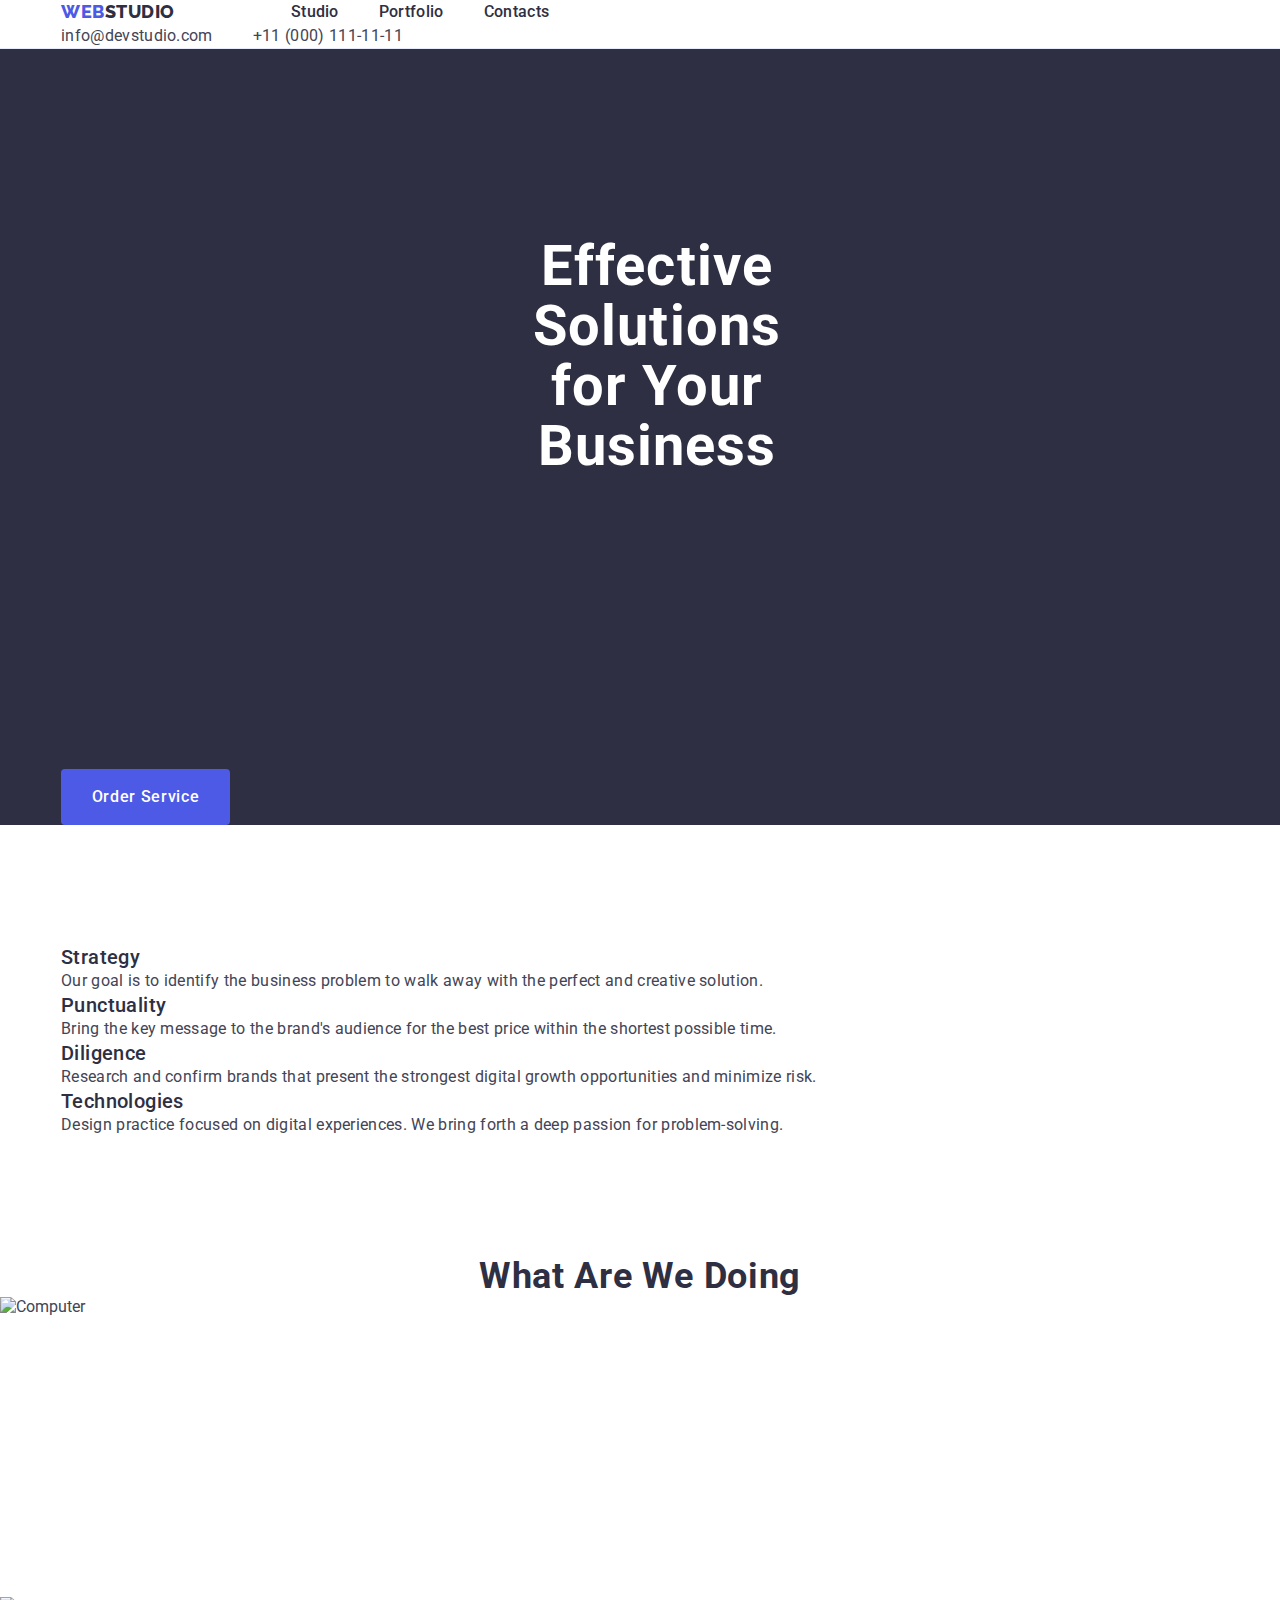
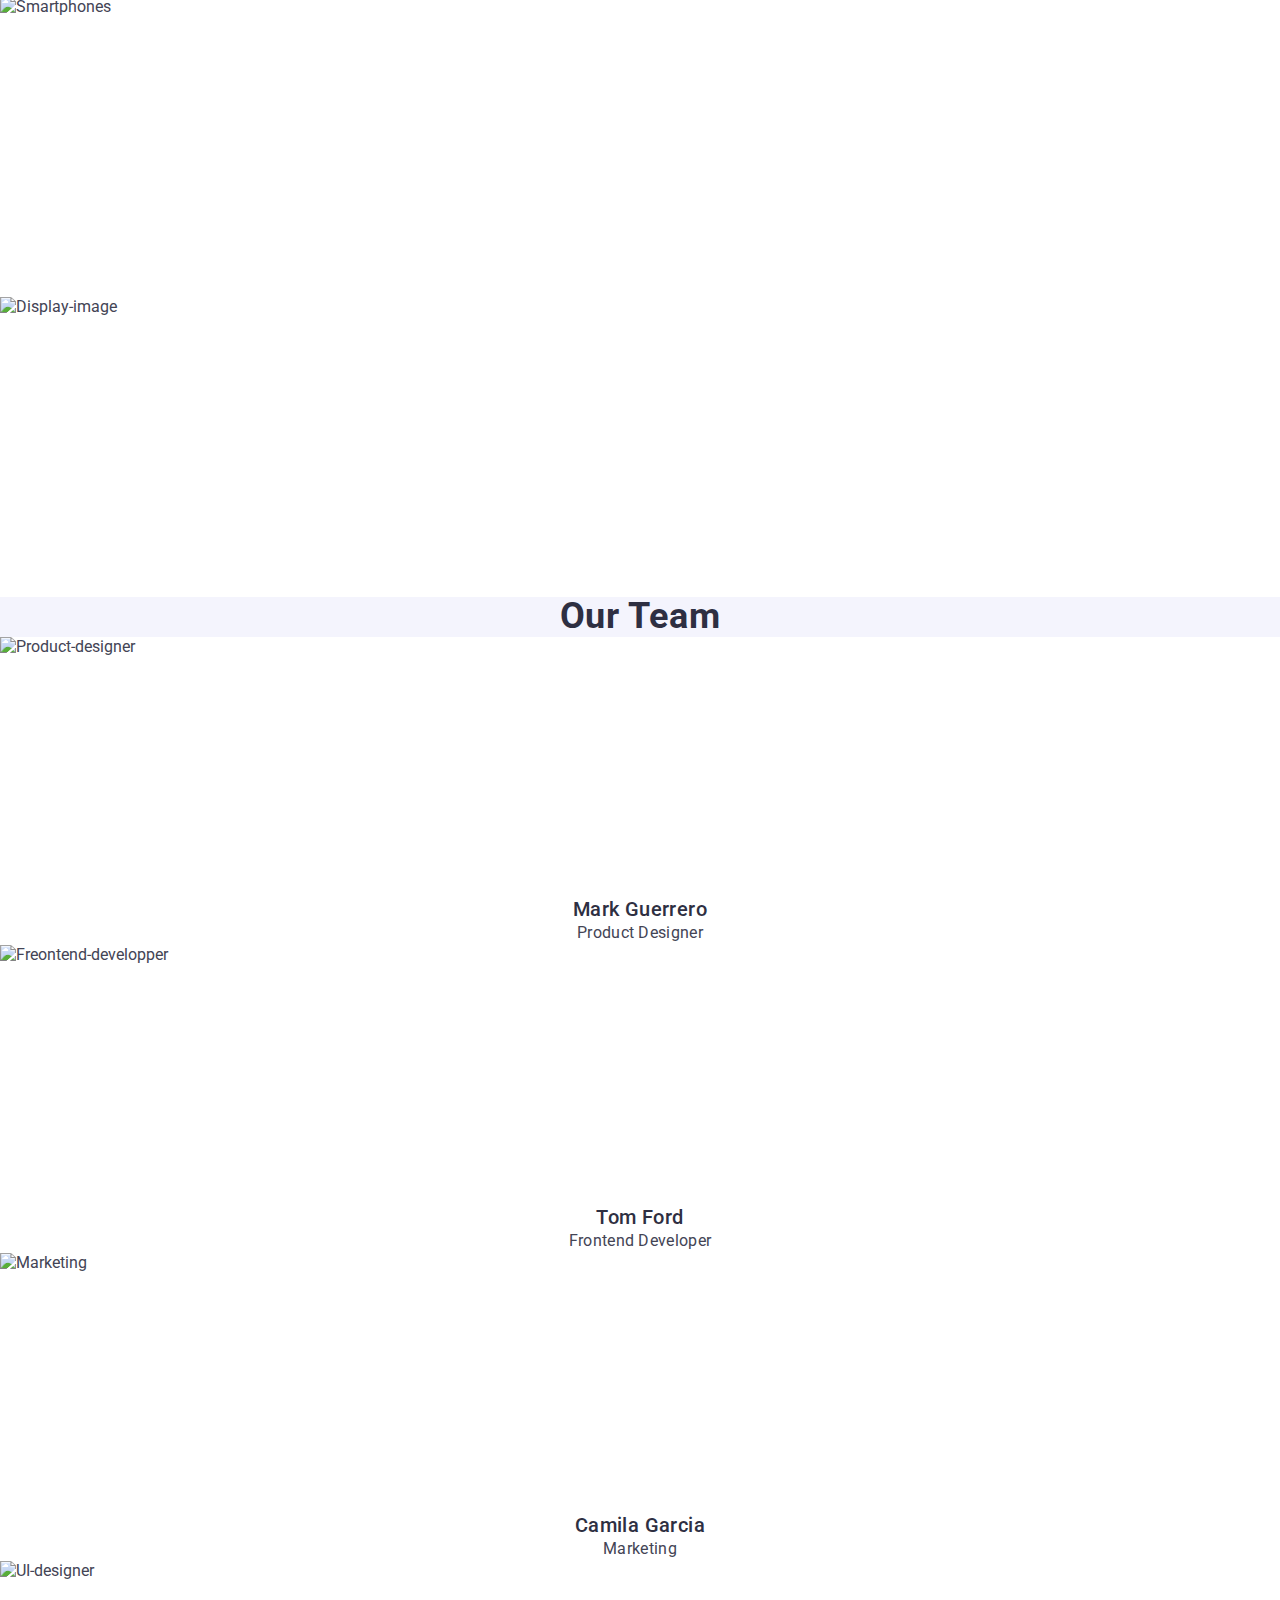
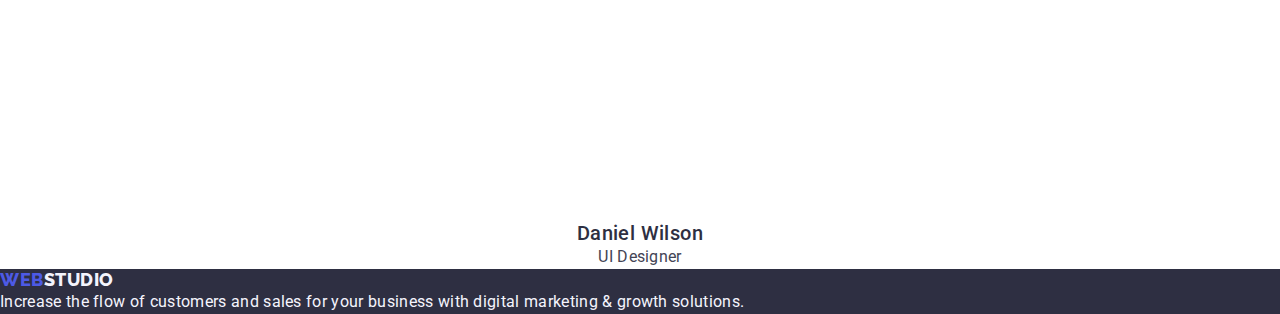
==== index.html @ 08937397 "ok 1" ====
<!DOCTYPE html>
<html lang="en">
  <head>
    <meta charset="UTF-8" />
    <meta name="viewport" content="width=device-width, initial-scale=1.0" />
    <link rel="stylesheet" href="./css/styles.css" />
    <link
      rel="stylesheet"
      href="https://cdnjs.cloudflare.com/ajax/libs/modern-normalize/2.0.0/modern-normalize.min.css"
      integrity="sha512-4xo8blKMVCiXpTaLzQSLSw3KFOVPWhm/TRtuPVc4WG6kUgjH6J03IBuG7JZPkcWMxJ5huwaBpOpnwYElP/m6wg=="
      crossorigin="anonymous"
      referrerpolicy="no-referrer"
    />
    <link rel="preconnect" href="https://fonts.googleapis.com" />
    <link rel="preconnect" href="https://fonts.gstatic.com" crossorigin />
    <link
      href="https://fonts.googleapis.com/css2?family=Raleway:wght@800&family=Roboto:wght@400;500;700;900&display=swap"
      rel="stylesheet"
    />
    <title>WebStudio</title>
  </head>
  <body>
    <header class="header">
      <div class="container-pricipal">
        <!-- navigation bar -->
        <nav class="main-navigation-container">
          <!-- logo -->
          <a class="logo link" href="./index.html"
            >Web<span class="logo-span-dark-header">Studio</span></a
          >
          <!-- studio,portfolio,contacts -->
          <ul class="navigation-list list hero-navbar-list">
            <li><a class="nav-link link" href="./index.html">Studio</a></li>
            <li>
              <a class="nav-link link" href="./portfolio.html">Portfolio</a>
            </li>
            <li><a class="nav-link link" href="">Contacts</a></li>
          </ul>
        </nav>

        <!-- contact address section -->
        <address class="address-container">
          <ul class="address-list list address-container-cta">
            <li>
              <a class="address-link link" href="mailto:info@devstudio.com"
                >info@devstudio.com</a
              >
            </li>
            <li>
              <a class="address-link link" href="tel:+110001111111"
                >+11 (000) 111-11-11</a
              >
            </li>
          </ul>
        </address>
      </div>
    </header>

    <main>
      <!-- hero image section -->
      <section class="hero-image-section-container">
        <div class="container-pricipal">
          <h1 class="hero-image-header">
            Effective Solutions for Your Business
          </h1>
          <button class="hero-image-button" type="button">Order Service</button>
        </div>
      </section>

      <!-- section one list of qualities of Webstudio -->
      <section class="first-section-container">
        <div class="container-pricipal">
          <h2 class="visually-hidden" hidden>Qualities</h2>
          <!-- description of Webstudio -->
          <ul class="first-section-list list">
            <!--first trait-->
            <li class="trait-container">
              <h3 class="trait-header">Strategy</h3>
              <p class="trait-description">
                Our goal is to identify the business problem to walk away with
                the perfect and creative solution.
              </p>
            </li>
            <!--second trait-->
            <li class="trait-container">
              <h3 class="trait-header">Punctuality</h3>
              <p class="trait-description">
                Bring the key message to the brand's audience for the best price
                within the shortest possible time.
              </p>
            </li>
            <!--third trait-->
            <li class="trait-container">
              <h3 class="trait-header">Diligence</h3>
              <p class="trait-description">
                Research and confirm brands that present the strongest digital
                growth opportunities and minimize risk.
              </p>
            </li>
            <!--fourth trait-->
            <li class="trait-container">
              <h3 class="trait-header">Technologies</h3>
              <p class="trait-description">
                Design practice focused on digital experiences. We bring forth a
                deep passion for problem-solving.
              </p>
            </li>
          </ul>
        </div>
      </section>
      <!--section 2 with images-->
      <section class="section-two-container">
        <h2 class="section-two-header">What are we doing</h2>
        <!--images for the second section-->
        <ul class="sec-two-image-list list">
          <li>
            <img
              class="image-section-two image"
              src="./images/screen1.jpg"
              alt="Computer"
              width="360"
              height="300"
            />
          </li>
          <li>
            <img
              class="image-section-two image"
              src="./images/whatsapp1.jpg"
              alt="Smartphones"
              width="360"
              height="300"
            />
          </li>
          <li>
            <img
              class="image-section-two image"
              src="./images/phone1.jpg"
              alt="Display-image"
              width="360"
              height="300"
            />
          </li>
        </ul>
      </section>
      <!--section 3 description of team-->
      <section class="section-three-container">
        <h2 class="section-three-header">Our Team</h2>
        <!--list of members of the team description-->
        <ul class="sec-three-members-list list">
          <!--first member-->
          <li class="team-member-container">
            <img
              class="team-member-image image"
              src="./images/MarkGuerrero.jpg"
              alt="Product-designer"
              width="264"
              height="260"
            />
            <h3 class="team-member-header">Mark Guerrero</h3>
            <p class="team-member-description">Product Designer</p>
          </li>
          <!--second member-->
          <li class="team-member-container">
            <img
              class="team-member-image image"
              src="./images/TomFord.jpg"
              alt="Freontend-developper"
              width="264"
              height="260"
            />
            <h3 class="team-member-header">Tom Ford</h3>
            <p class="team-member-description">Frontend Developer</p>
          </li>
          <!--third member-->
          <li class="team-member-container">
            <img
              class="team-member-image image"
              src="./images/CamilaGarcia.jpg"
              alt="Marketing"
              width="264"
              height="260"
            />
            <h3 class="team-member-header">Camila Garcia</h3>
            <p class="team-member-description">Marketing</p>
          </li>
          <!--fourth member-->
          <li class="team-member-container">
            <img
              class="team-member-image image"
              src="./images/DanielWilson.jpg"
              alt="UI-designer"
              width="264"
              height="260"
            />
            <h3 class="team-member-header">Daniel Wilson</h3>
            <p class="team-member-description">UI Designer</p>
          </li>
        </ul>
      </section>
    </main>
    <footer class="footer-container">
      <a class="logo link" href="./index.html"
        >Web<span class="logo-span-dark-footer">Studio</span></a
      >
      <p class="footer-additional-description">
        Increase the flow of customers and sales for your business with digital
        marketing & growth solutions.
      </p>
    </footer>
  </body>
</html>
---- css/styles.css ----
:root {
  --IRIS: #4d5ae5;
  --NAVY-BLUE: #2e2f42;
  --WHITE: #ffffff;
  --SLATE: #434455;
  --CLOUD: #f4f4fd;
  --OCEAN: #404bbf;
}

/*Global styes*/

*::before,
*::after {
  box-sizing: border-box;
}

* {
  margin: 0;
}

body {
  background-color: var(--WHITE);
  font-family: "Roboto", sans-serif;
  color: var(--SLATE);
}

a {
  text-decoration: none;
}

ul {
  list-style-type: none;
  padding: 0;
}

.container-pricipal {
  width: 1158px;
  margin: 0 auto;
  padding: 0 15px;
}

.container-header {
  max-width: 496px;
  margin: 0 auto;
  padding-top: 188px;
  padding-bottom: 188px;
}

.header {
  border-bottom: 1px solid #e7e9fc;
  background-color: var(--WHITE);
  border-bottom: 1px solid #e7e9fc;
  display: flex;
}

.section {
  padding-top: 120px;
  padding-bottom: 120px;
  display: flex;
}

.image {
  display: block;
}

.logo {
  margin-right: 76px;
}

.top-line-container {
  padding: 24px 156px;
  display: flex;
  justify-content: space-between;
}

.main-navigation-container {
  display: flex;
  gap: 40px;
  align-items: center;
}

.hero-navbar-list {
  display: flex;
  gap: 40px;
}

.address-container-cta {
  display: flex;
  gap: 40px;
}

.address-container {
  font-style: normal;
}
/* class rules */

/* rules for header */
.logo {
  text-transform: uppercase;
  color: var(--IRIS);
  font-weight: 800;
  font-size: 18px;
  line-height: 1.17; /* 116.667% */
  letter-spacing: 0.54px;
  font-family: "Raleway", sans-serif;
}

.logo-span-dark-header {
  color: var(--NAVY-BLUE);
}

.link {
  text-decoration: none;
}

.list {
  list-style-type: none;
}

.navigation-list {
  list-style-type: none;
}

.nav-link {
  color: var(--NAVY-BLUE, #2e2f42);
  font-size: 16px;
  font-weight: 500;
  line-height: 150%; /* 150% */
  letter-spacing: 0.32px;
}

.nav-link:hover,
.nav-link:focus {
  color: var(--OCEAN);
}

.address-list {
  list-style-type: none;
}

.address-link {
  color: var(--SLATE, #434455);
  font-size: 16px;
  font-weight: 400;
  line-height: 150%; /* 150% */
  letter-spacing: 0.32px;
  text-decoration: none;
}

.address-link:hover,
.address-link:focus {
  color: var(--OCEAN);
}

/* rules for main content */

/* hero content section */

.hero-image-section-container {
  background-color: var(--NAVY-BLUE);
}

.hero-image-header {
  color: var(--WHITE, #fff);
  text-align: center;
  display: flex;
  padding: 188px 472px 292px 472px;
  font-size: 56px;
  font-weight: 700;
  line-height: 107.143%; /* 107.143% */
  letter-spacing: 1.12px;
}

.hero-image-button {
  background: var(--IRIS, #4d5ae5);
  color: var(--WHITE, #fff);
  font-size: 16px;
  font-weight: 500;
  line-height: 150%; /* 150% */
  letter-spacing: 0.64px;
  cursor: pointer;
  font-family: "Roboto", sans-serif;
  display: block;
  min-width: 169px;
  height: 56px;
  border: none;
  border-radius: 4px;
}

.hero-image-button:hover,
.hero-image-button:focus {
  background-color: var(--OCEAN);
}

/* section one styles , webstudio qualities */

.first-section-container {
  padding: 120px 0;
}

.visually-hidden {
  position: absolute;
  width: 1px;
  height: 1px;
  margin: -1px;
  border: 0;
  margin: 0;
  white-space: nowrap;
  clip-path: inset(100%);
  clip: rect(0 0 0 0);
  overflow: hidden;
}

.first-section-list {
  list-style-type: none;
}

.trait-header {
  color: var(--NAVY-BLUE, #2e2f42);
  font-size: 20px;
  font-weight: 500;
  line-height: 120%; /* 120% */
  letter-spacing: 0.4px;
}

.trait-description {
  color: var(--SLATE, #434455);
  font-size: 16px;
  line-height: 150%; /* 150% */
  letter-spacing: 0.32px;
}

/* section two : What are we doing */

.section-two-header {
  color: var(--NAVY-BLUE, #2e2f42);
  text-align: center;
  font-size: 36px;
  font-weight: 700;
  line-height: 111.111%; /* 111.111% */
  letter-spacing: 0.72px;
  text-transform: capitalize;
}

.sec-two-image-list {
  list-style-type: none;
}
/* section three: Our team */

.section-three-container {
  background-color: var(--CLOUD, #f4f4fd);
}

.section-three-header {
  color: var(--NAVY-BLUE, #2e2f42);
  text-align: center;
  font-size: 36px;
  font-weight: 700;
  line-height: 111.111%; /* 111.111% */
  letter-spacing: 0.72px;
  text-transform: capitalize;
}

.sec-three-members-list {
  list-style-type: none;
}

.team-member-container {
  background-color: var(--WHITE, #fff);
}

.team-member-header {
  color: var(--NAVY-BLUE, #2e2f42);
  text-align: center;
  font-size: 20px;
  font-weight: 500;
  line-height: 120%; /* 120% */
  letter-spacing: 0.4px;
}

.team-member-description {
  color: var(--SLATE);
  text-align: center;
  font-size: 16px;
  line-height: 150%;
  letter-spacing: 0.32px;
}

/* footer section */

.footer-container {
  background-color: var(--NAVY-BLUE, #2e2f42);
}

.logo-span-dark-footer {
  color: var(--CLOUD);
}

.footer-additional-description {
  color: var(--CLOUD, #f4f4fd);
  font-size: 16px;
  line-height: 150%; /* 150% */
  letter-spacing: 0.32px;
}

/* ./PORTOFOLIO.HTML */

/* the list of buttons */

.sec-one-list-of-buttons {
  list-style-type: none;
}

.sec-one-button {
  background-color: var(--CLOUD);
  color: var(--IRIS);
  font-size: 16px;
  font-weight: 500;
  line-height: 150%; /* 150% */
  letter-spacing: 0.64px;
  text-align: center;
  cursor: pointer;
  font-family: "Roboto", sans-serif;
}

.sec-one-button:hover,
.sec-one-button:focus {
  background-color: var(--OCEAN);
  color: var(--WHITE);
}

/*list of portfolio projects */

.list-of-projects-sec-two {
  list-style-type: none;
}

.project-container {
  background-color: var(--WHITE, #fff);
}

.project-header {
  color: var(--NAVY-BLUE);
  font-size: 20px;
  font-weight: 500;
  line-height: 120%; /* 120% */
  letter-spacing: 0.4px;
  text-transform: capitalize;
}

.project-description {
  color: var(--SLATE, #434455);
  font-size: 16px;
  font-weight: 400;
  line-height: 150%; /* 150% */
  letter-spacing: 0.32px;
}
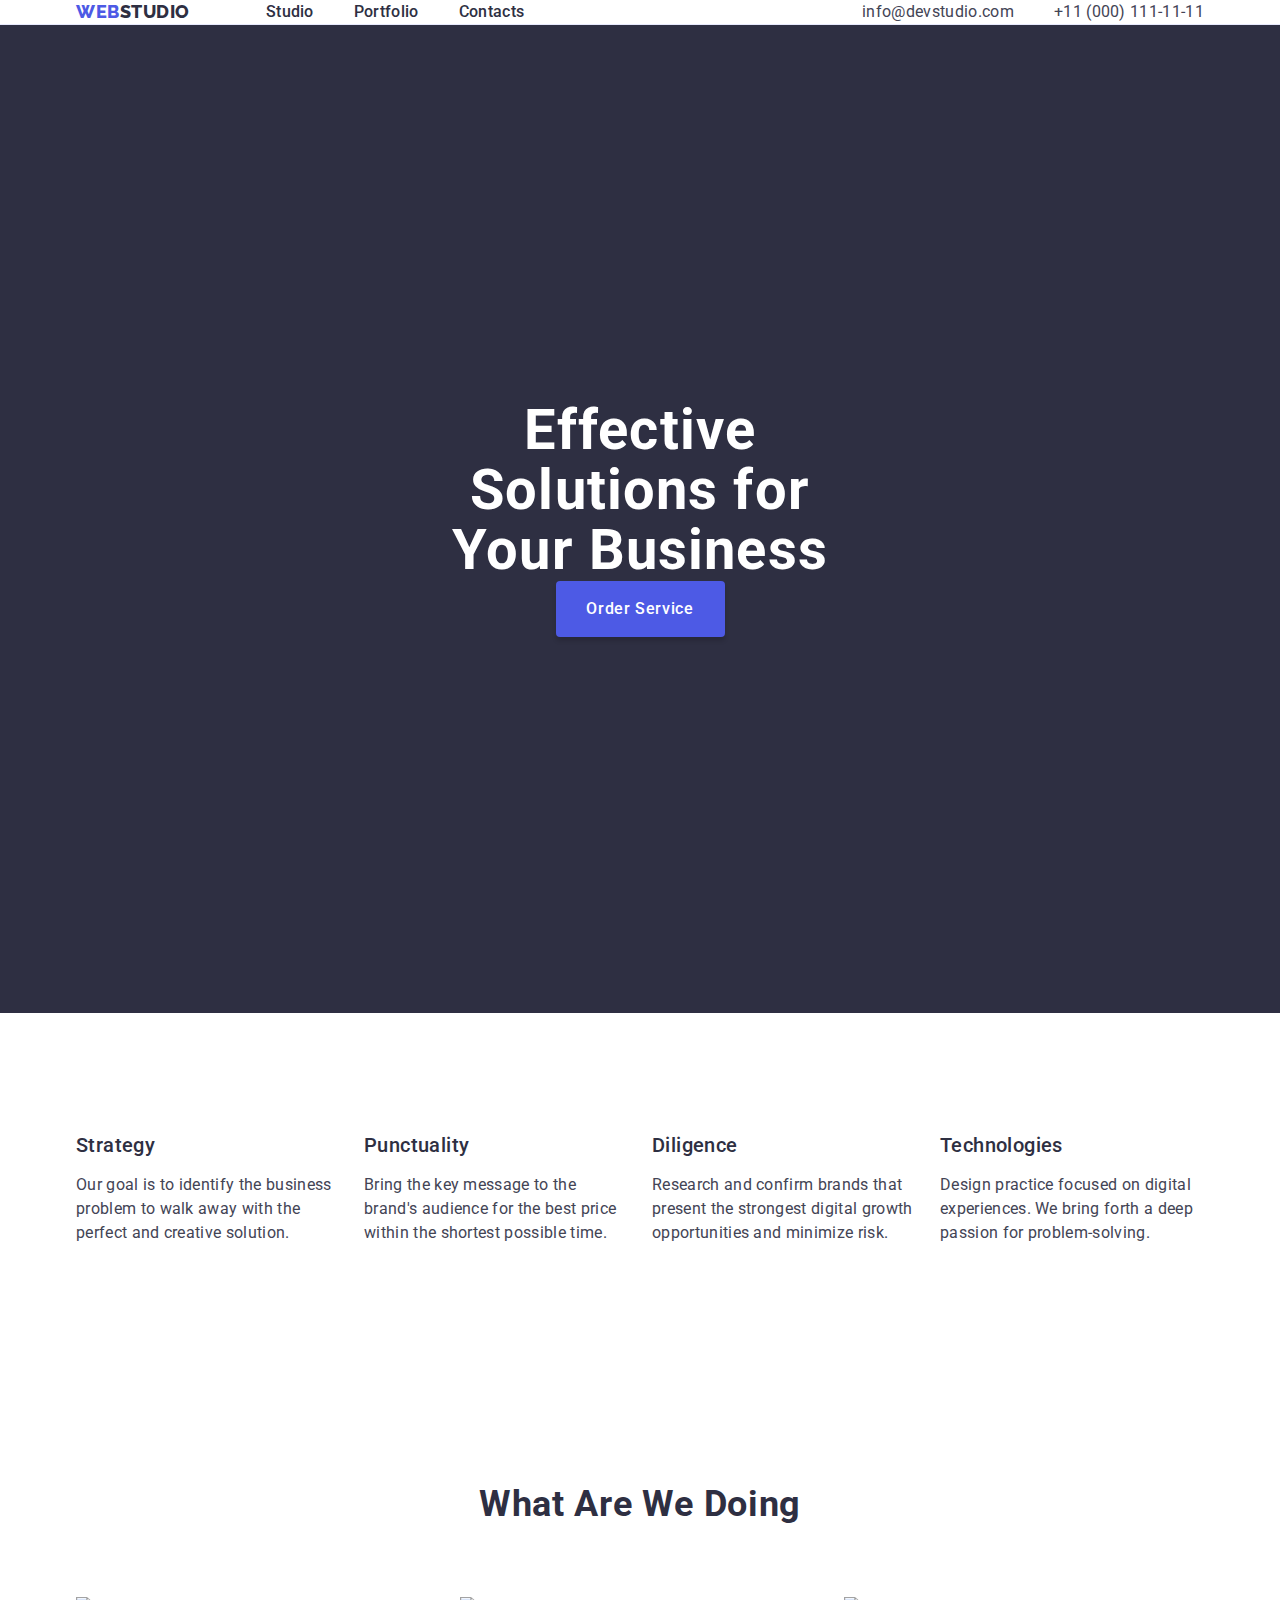
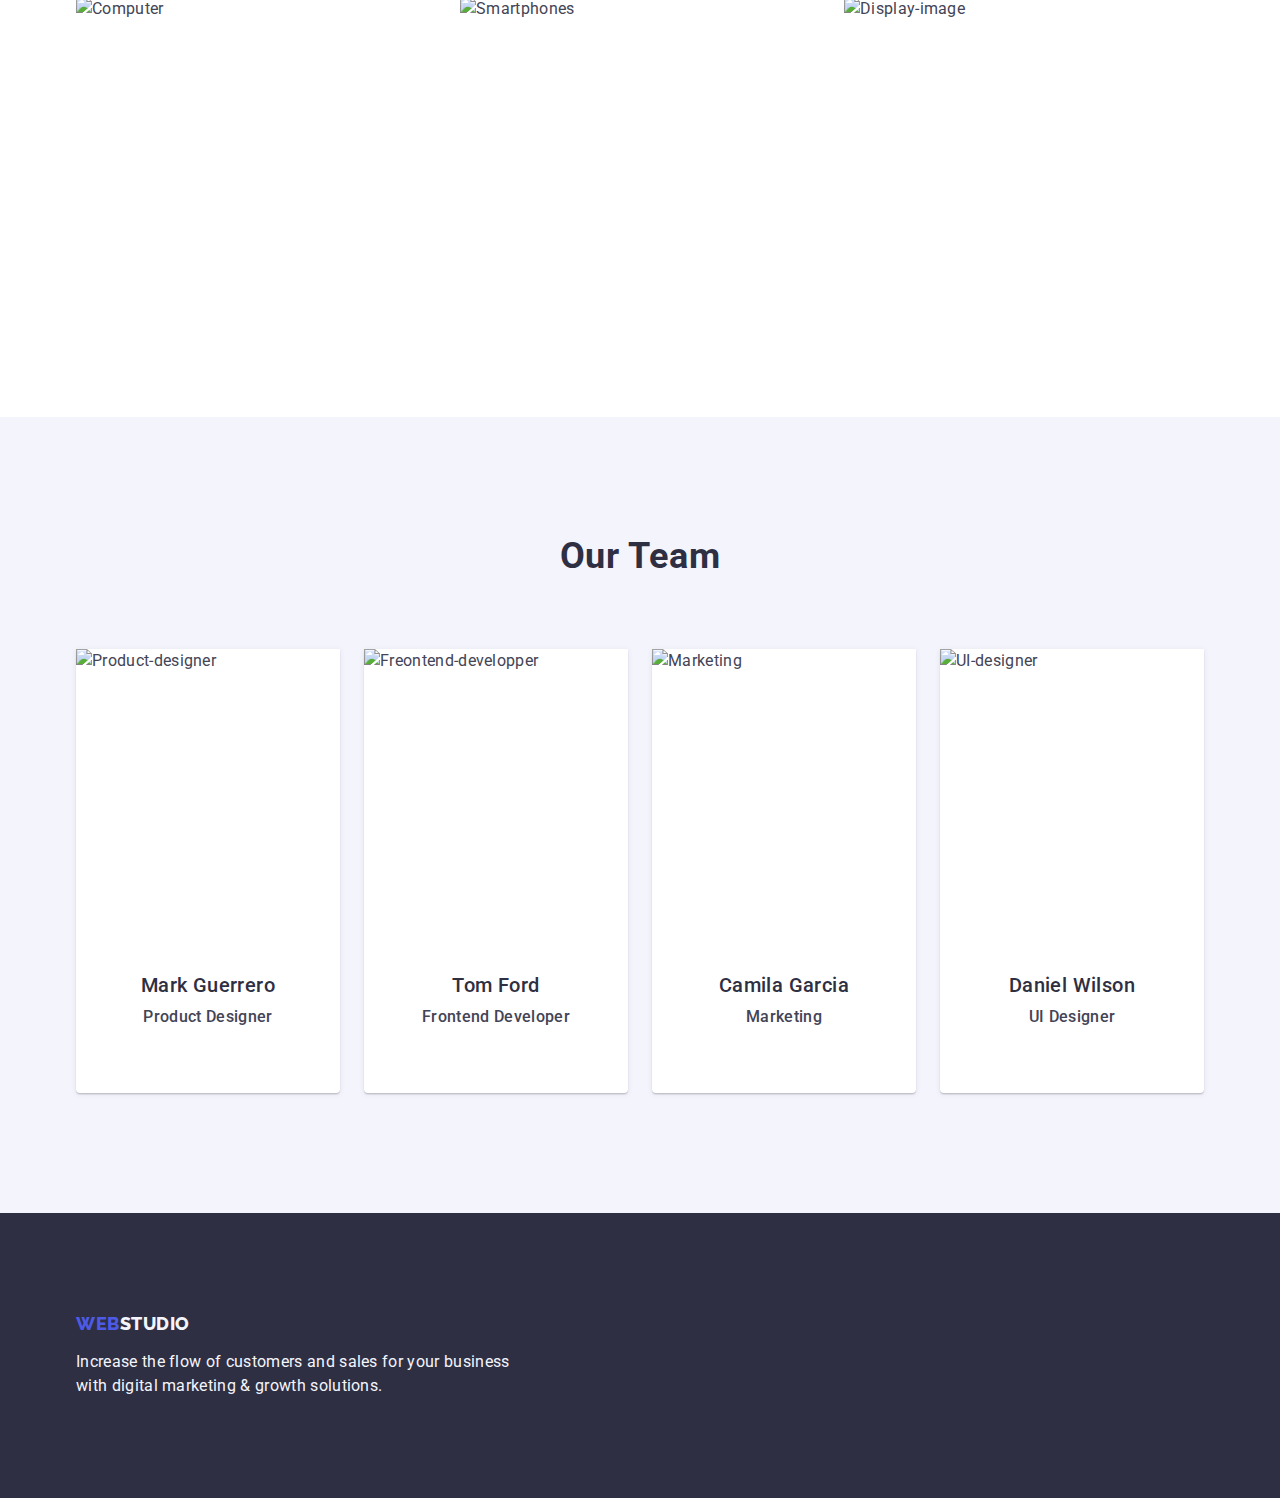
==== commit 676f4a25: "ok final" ====
--- a/index.html
+++ b/index.html
@@ -3,14 +3,11 @@
   <head>
     <meta charset="UTF-8" />
     <meta name="viewport" content="width=device-width, initial-scale=1.0" />
-    <link rel="stylesheet" href="./css/styles.css" />
     <link
       rel="stylesheet"
-      href="https://cdnjs.cloudflare.com/ajax/libs/modern-normalize/2.0.0/modern-normalize.min.css"
-      integrity="sha512-4xo8blKMVCiXpTaLzQSLSw3KFOVPWhm/TRtuPVc4WG6kUgjH6J03IBuG7JZPkcWMxJ5huwaBpOpnwYElP/m6wg=="
-      crossorigin="anonymous"
-      referrerpolicy="no-referrer"
+      href="https://cdnjs.cloudflare.com/ajax/libs/modern-normalize/1.0.0/modern-normalize.min.css"
     />
+    <link rel="stylesheet" href="./css/styles.css" />
     <link rel="preconnect" href="https://fonts.googleapis.com" />
     <link rel="preconnect" href="https://fonts.gstatic.com" crossorigin />
     <link
@@ -21,15 +18,15 @@
   </head>
   <body>
     <header class="header">
-      <div class="container-pricipal">
-        <!-- navigation bar -->
-        <nav class="main-navigation-container">
-          <!-- logo -->
+      <div class="top-head container">
+        <!--navigation bar-->
+        <nav class="navigation-container list">
+          <!--logo-->
           <a class="logo link" href="./index.html"
             >Web<span class="logo-span-dark-header">Studio</span></a
           >
-          <!-- studio,portfolio,contacts -->
-          <ul class="navigation-list list hero-navbar-list">
+          <!--studio,portfolio,contacts-->
+          <ul class="navigation-list list">
             <li><a class="nav-link link" href="./index.html">Studio</a></li>
             <li>
               <a class="nav-link link" href="./portfolio.html">Portfolio</a>
@@ -37,16 +34,15 @@
             <li><a class="nav-link link" href="">Contacts</a></li>
           </ul>
         </nav>
-
-        <!-- contact address section -->
+        <!--contact address section-->
         <address class="address-container">
-          <ul class="address-list list address-container-cta">
-            <li>
+          <ul class="address-list list">
+            <li class="contacts">
               <a class="address-link link" href="mailto:info@devstudio.com"
                 >info@devstudio.com</a
               >
             </li>
-            <li>
+            <li class="contacts">
               <a class="address-link link" href="tel:+110001111111"
                 >+11 (000) 111-11-11</a
               >
@@ -55,24 +51,22 @@
         </address>
       </div>
     </header>
-
     <main>
-      <!-- hero image section -->
-      <section class="hero-image-section-container">
-        <div class="container-pricipal">
+      <!--first section-->
+      <section class="hero-image-section section">
+        <div class="container container-header">
           <h1 class="hero-image-header">
             Effective Solutions for Your Business
           </h1>
           <button class="hero-image-button" type="button">Order Service</button>
         </div>
       </section>
-
-      <!-- section one list of qualities of Webstudio -->
+      <!--section one list of qualities of Webstudio-->
       <section class="first-section-container">
-        <div class="container-pricipal">
-          <h2 class="visually-hidden" hidden>Qualities</h2>
-          <!-- description of Webstudio -->
-          <ul class="first-section-list list">
+        <div class="container">
+          <h2 class="visually-hidden">Qualities</h2>
+          <!--description of Webstudio-->
+          <ul class="list about-list">
             <!--first trait-->
             <li class="trait-container">
               <h3 class="trait-header">Strategy</h3>
@@ -109,103 +103,117 @@
         </div>
       </section>
       <!--section 2 with images-->
-      <section class="section-two-container">
-        <h2 class="section-two-header">What are we doing</h2>
-        <!--images for the second section-->
-        <ul class="sec-two-image-list list">
-          <li>
-            <img
-              class="image-section-two image"
-              src="./images/screen1.jpg"
-              alt="Computer"
-              width="360"
-              height="300"
-            />
-          </li>
-          <li>
-            <img
-              class="image-section-two image"
-              src="./images/whatsapp1.jpg"
-              alt="Smartphones"
-              width="360"
-              height="300"
-            />
-          </li>
-          <li>
-            <img
-              class="image-section-two image"
-              src="./images/phone1.jpg"
-              alt="Display-image"
-              width="360"
-              height="300"
-            />
-          </li>
-        </ul>
+      <section class="section">
+        <div class="container">
+          <h2 class="section-two-header">What are we doing</h2>
+          <!--images for the second section-->
+          <ul class="list doing-section">
+            <li class="image-details">
+              <img
+                class="image-section-two"
+                src="./images/computer.jpg"
+                alt="Computer"
+                width="360"
+                height="300"
+              />
+            </li>
+            <li class="image-details">
+              <img
+                class="image-section-two"
+                src="./images/smartphone.jpg"
+                alt="Smartphones"
+                width="360"
+                height="300"
+              />
+            </li>
+            <li class="image-details">
+              <img
+                class="image-section-two"
+                src="./images/phoneandlaptop.jpg"
+                alt="Display-image"
+                width="360"
+                height="300"
+              />
+            </li>
+          </ul>
+        </div>
       </section>
       <!--section 3 description of team-->
-      <section class="section-three-container">
-        <h2 class="section-three-header">Our Team</h2>
-        <!--list of members of the team description-->
-        <ul class="sec-three-members-list list">
-          <!--first member-->
-          <li class="team-member-container">
-            <img
-              class="team-member-image image"
-              src="./images/MarkGuerrero.jpg"
-              alt="Product-designer"
-              width="264"
-              height="260"
-            />
-            <h3 class="team-member-header">Mark Guerrero</h3>
-            <p class="team-member-description">Product Designer</p>
-          </li>
-          <!--second member-->
-          <li class="team-member-container">
-            <img
-              class="team-member-image image"
-              src="./images/TomFord.jpg"
-              alt="Freontend-developper"
-              width="264"
-              height="260"
-            />
-            <h3 class="team-member-header">Tom Ford</h3>
-            <p class="team-member-description">Frontend Developer</p>
-          </li>
-          <!--third member-->
-          <li class="team-member-container">
-            <img
-              class="team-member-image image"
-              src="./images/CamilaGarcia.jpg"
-              alt="Marketing"
-              width="264"
-              height="260"
-            />
-            <h3 class="team-member-header">Camila Garcia</h3>
-            <p class="team-member-description">Marketing</p>
-          </li>
-          <!--fourth member-->
-          <li class="team-member-container">
-            <img
-              class="team-member-image image"
-              src="./images/DanielWilson.jpg"
-              alt="UI-designer"
-              width="264"
-              height="260"
-            />
-            <h3 class="team-member-header">Daniel Wilson</h3>
-            <p class="team-member-description">UI Designer</p>
-          </li>
-        </ul>
+      <section class="section-three-container section">
+        <div class="container">
+          <h2 class="section-three-header">Our Team</h2>
+          <!--list of members of the team description-->
+          <ul class="list team-list">
+            <!--first member-->
+            <li class="team-member-container">
+              <img
+                class="team-member-image"
+                src="./images/man.jpg"
+                alt="Product-designer"
+                width="264"
+                height="260"
+              />
+              <div class="team-details">
+                <h3 class="team-member-header">Mark Guerrero</h3>
+                <p class="team-member-description">Product Designer</p>
+              </div>
+            </li>
+            <!--second member-->
+            <li class="team-member-container">
+              <img
+                class="team-member-image"
+                src="./images/boy.jpg"
+                alt="Freontend-developper"
+                width="264"
+                height="260"
+              />
+              <div class="team-details">
+                <h3 class="team-member-header">Tom Ford</h3>
+                <p class="team-member-description">Frontend Developer</p>
+              </div>
+            </li>
+            <!--third member-->
+            <li class="team-member-container">
+              <img
+                class="team-member-image"
+                src="./images/girl.jpg"
+                alt="Marketing"
+                width="264"
+                height="260"
+              />
+              <div class="team-details">
+                <h3 class="team-member-header">Camila Garcia</h3>
+                <p class="team-member-description">Marketing</p>
+              </div>
+            </li>
+            <!--fourth member-->
+            <li class="team-member-container">
+              <img
+                class="team-member-image"
+                src="./images/curlyboy.jpg"
+                alt="UI-designer"
+                width="264"
+                height="260"
+              />
+              <div class="team-details">
+                <h3 class="team-member-header">Daniel Wilson</h3>
+                <p class="team-member-description">UI Designer</p>
+              </div>
+            </li>
+          </ul>
+        </div>
       </section>
     </main>
     <footer class="footer-container">
-      <a class="logo link" href="./index.html"
-        >Web<span class="logo-span-dark-footer">Studio</span></a
-      >
-      <p class="footer-additional-description">
-        Increase the flow of customers and sales for your business with digital
-        marketing & growth solutions.
-      </p>
+      <div class="container footer-div">
+        <a class="footer-logo logo link" href="./index.html"
+          >Web<span class="logo-span-dark-footer">Studio</span></a
+        >
+        <p class="footer-additional-description">
+          Increase the flow of customers and sales for your business with
+          digital marketing & growth solutions.
+        </p>
+      </div>
     </footer>
   </body>
 </html>
--- a/css/styles.css
+++ b/css/styles.css
@@ -6,34 +6,12 @@
   --CLOUD: #f4f4fd;
   --OCEAN: #404bbf;
 }
-
-/*Global styes*/
-
-*::before,
-*::after {
-  box-sizing: border-box;
-}
-
 * {
   margin: 0;
-}
-
-body {
-  background-color: var(--WHITE);
-  font-family: "Roboto", sans-serif;
-  color: var(--SLATE);
-}
-
-a {
-  text-decoration: none;
-}
-
-ul {
-  list-style-type: none;
   padding: 0;
 }
 
-.container-pricipal {
+.container {
   width: 1158px;
   margin: 0 auto;
   padding: 0 15px;
@@ -48,8 +26,8 @@
 
 .header {
   border-bottom: 1px solid #e7e9fc;
-  background-color: var(--WHITE);
-  border-bottom: 1px solid #e7e9fc;
+  background: var(--white, #fff);
+  border-bottom: 1px solid var(--CORNFLOWER, #e7e9fc);
   display: flex;
 }
 
@@ -62,29 +40,71 @@
 .image {
   display: block;
 }
-
 .logo {
   margin-right: 76px;
 }
 
-.top-line-container {
-  padding: 24px 156px;
+/*Index*/
+
+body {
+  background-color: var(--WHITE);
+  font-family: "Roboto", sans-serif;
+  font-size: 16px;
+  font-weight: 400;
+  line-height: 150%;
+  letter-spacing: 0.32px;
+  height: 1440px;
+  color: var(--SLATE);
+}
+
+.link {
+  text-decoration: none;
+}
+.list {
+  list-style-type: none;
+  padding: 0;
+}
+
+/*Header*/
+.top-head {
   display: flex;
   justify-content: space-between;
 }
 
-.main-navigation-container {
-  display: flex;
+.navigation-container {
+  display: flex;
+  justify-content: center;
+  align-items: center;
+}
+
+.navigation-container,
+.address-container {
+  display: flex;
+  align-items: center;
+}
+
+.nav-link {
+  color: var(--NAVY-BLUE, #2e2f42);
+  font-size: 16px;
+  font-weight: 500;
+  line-height: 150%; /* 150% */
+  letter-spacing: 0.32px;
+  text-decoration: none;
+  padding: 24px 0;
+}
+
+.navigation-list {
+  display: inline-flex;
+  align-items: flex-start;
   gap: 40px;
-  align-items: center;
-}
-
-.hero-navbar-list {
-  display: flex;
-  gap: 40px;
-}
-
-.address-container-cta {
+}
+
+.nav-link:hover,
+.nav-link:focus {
+  color: var(--OCEAN);
+}
+
+.address-list {
   display: flex;
   gap: 40px;
 }
@@ -92,9 +112,28 @@
 .address-container {
   font-style: normal;
 }
-/* class rules */
-
-/* rules for header */
+.address-link {
+  color: var(--SLATE, #434455);
+  font-size: 16px;
+  font-weight: 400;
+  line-height: 150%; /* 150% */
+  letter-spacing: 0.32px;
+  text-decoration: none;
+}
+
+.address-link:hover,
+.address-link:focus {
+  color: var(--OCEAN);
+}
+
+.contacts > .address-link {
+  font-size: 16px;
+  line-height: 1.5;
+  letter-spacing: 0.02em;
+  color: var(--SLATE);
+}
+
+/* logo */
 .logo {
   text-transform: uppercase;
   color: var(--IRIS);
@@ -107,84 +146,50 @@
 
 .logo-span-dark-header {
   color: var(--NAVY-BLUE);
-}
-
-.link {
+  font-family: Raleway, sans-serif;
+  font-size: 18px;
+  font-style: normal;
+  font-weight: 800;
+  line-height: 116.667%;
+  letter-spacing: 0.54px;
+  text-transform: uppercase;
   text-decoration: none;
 }
 
-.list {
-  list-style-type: none;
-}
-
-.navigation-list {
-  list-style-type: none;
-}
-
-.nav-link {
-  color: var(--NAVY-BLUE, #2e2f42);
-  font-size: 16px;
-  font-weight: 500;
-  line-height: 150%; /* 150% */
-  letter-spacing: 0.32px;
-}
-
-.nav-link:hover,
-.nav-link:focus {
-  color: var(--OCEAN);
-}
-
-.address-list {
-  list-style-type: none;
-}
-
-.address-link {
-  color: var(--SLATE, #434455);
-  font-size: 16px;
-  font-weight: 400;
-  line-height: 150%; /* 150% */
-  letter-spacing: 0.32px;
-  text-decoration: none;
-}
-
-.address-link:hover,
-.address-link:focus {
-  color: var(--OCEAN);
-}
-
-/* rules for main content */
-
 /* hero content section */
 
-.hero-image-section-container {
-  background-color: var(--NAVY-BLUE);
+.hero-image-section {
+  background-color: var(--NAVY-BLUE, #2e2f42);
+  padding: 188px 0;
+  display: block;
+  justify-content: center;
 }
 
 .hero-image-header {
   color: var(--WHITE, #fff);
   text-align: center;
-  display: flex;
-  padding: 188px 472px 292px 472px;
   font-size: 56px;
-  font-weight: 700;
-  line-height: 107.143%; /* 107.143% */
+  line-height: 107.143%;
   letter-spacing: 1.12px;
+  max-width: 496px;
 }
 
 .hero-image-button {
   background: var(--IRIS, #4d5ae5);
   color: var(--WHITE, #fff);
-  font-size: 16px;
-  font-weight: 500;
-  line-height: 150%; /* 150% */
+  font-family: "Roboto", sans-serif;
+  border-radius: 4px;
+  box-shadow: 0px 4px 4px 0px rgba(0, 0, 0, 0.15);
+  font-size: 16px;
+  font-weight: 500;
+  line-height: 150%;
   letter-spacing: 0.64px;
   cursor: pointer;
-  font-family: "Roboto", sans-serif;
   display: block;
   min-width: 169px;
   height: 56px;
   border: none;
-  border-radius: 4px;
+  margin: auto;
 }
 
 .hero-image-button:hover,
@@ -193,7 +198,6 @@
 }
 
 /* section one styles , webstudio qualities */
-
 .first-section-container {
   padding: 120px 0;
 }
@@ -204,34 +208,50 @@
   height: 1px;
   margin: -1px;
   border: 0;
-  margin: 0;
+  padding: 0;
   white-space: nowrap;
   clip-path: inset(100%);
   clip: rect(0 0 0 0);
   overflow: hidden;
 }
 
-.first-section-list {
-  list-style-type: none;
-}
-
+.about-list {
+  display: flex;
+  gap: 24px;
+}
+
+.trait-container {
+  display: inline-flex;
+  width: 100%;
+  min-width: 264px;
+  flex-direction: column;
+  align-items: flex-start;
+  gap: 8px;
+}
 .trait-header {
   color: var(--NAVY-BLUE, #2e2f42);
   font-size: 20px;
   font-weight: 500;
   line-height: 120%; /* 120% */
   letter-spacing: 0.4px;
-}
-
+  margin-bottom: 8px;
+}
+.navigation-list,
 .trait-description {
   color: var(--SLATE, #434455);
   font-size: 16px;
   line-height: 150%; /* 150% */
+  font-weight: 400;
   letter-spacing: 0.32px;
 }
 
 /* section two : What are we doing */
-
+.section-two-container {
+  width: 1128px;
+  height: 412px;
+  flex-shrink: 0;
+  margin: 120px;
+}
 .section-two-header {
   color: var(--NAVY-BLUE, #2e2f42);
   text-align: center;
@@ -240,17 +260,50 @@
   line-height: 111.111%; /* 111.111% */
   letter-spacing: 0.72px;
   text-transform: capitalize;
-}
-
-.sec-two-image-list {
-  list-style-type: none;
-}
+  margin-bottom: 72px;
+}
+.doing-section {
+  display: flex;
+  gap: 24px;
+  /* justify-content: space-between; */
+}
+
+.image-details {
+  display: inline-flex;
+  flex-direction: column;
+  align-items: flex-start;
+  border: 1px solid var(--corn-flower-color);
+  width: calc((100% - 48px) / 3);
+}
+
 /* section three: Our team */
 
 .section-three-container {
   background-color: var(--CLOUD, #f4f4fd);
-}
-
+  padding: 120px 0;
+}
+
+.team-member-container {
+  background-color: var(--WHITE, #fff);
+  display: inline-flex;
+  padding-bottom: 32px;
+  flex-direction: column;
+  justify-content: center;
+  align-items: center;
+  gap: 32px;
+  border-radius: 0 0 4px 4px;
+  box-shadow: 0px 2px 1px 0px rgba(46, 47, 66, 0.08),
+    0px 1px 1px 0px rgba(46, 47, 66, 0.16),
+    0px 1px 6px 0px rgba(46, 47, 66, 0.08);
+}
+
+.team-list {
+  display: flex;
+  gap: 24px;
+}
+.team-details {
+  padding: 32px 0;
+}
 .section-three-header {
   color: var(--NAVY-BLUE, #2e2f42);
   text-align: center;
@@ -259,99 +312,140 @@
   line-height: 111.111%; /* 111.111% */
   letter-spacing: 0.72px;
   text-transform: capitalize;
-}
-
-.sec-three-members-list {
-  list-style-type: none;
-}
-
-.team-member-container {
-  background-color: var(--WHITE, #fff);
+  margin-bottom: 72px;
 }
 
 .team-member-header {
   color: var(--NAVY-BLUE, #2e2f42);
+  justify-content: center;
   text-align: center;
   font-size: 20px;
   font-weight: 500;
-  line-height: 120%; /* 120% */
+  line-height: 120%;
   letter-spacing: 0.4px;
+  margin-bottom: 8px;
 }
 
 .team-member-description {
   color: var(--SLATE);
-  text-align: center;
-  font-size: 16px;
+  justify-content: center;
+  color: var(--slate);
+  text-align: center;
+  font-size: 16px;
+  font-weight: 500;
+  line-height: 1.5;
+  letter-spacing: 0.02em;
+}
+
+/* footer section */
+
+.footer-container {
+  background-color: var(--NAVY-BLUE, #2e2f42);
+  flex-direction: column;
+  justify-content: flex-start;
+  align-items: flex-start;
+  padding: 100px 0;
+}
+
+.footer-logo {
+  background-color: var(--navy-blue);
+  flex-shrink: 0;
+  font-family: Raleway, sans-serif;
+  font-size: 18px;
+  font-style: normal;
+  font-weight: 800;
+  line-height: 1.17;
+  letter-spacing: 0.54px;
+  text-transform: uppercase;
+  text-decoration: none;
+  display: inline-block;
+  margin-bottom: 16px;
+}
+
+.footer-additional-description {
+  color: var(--CLOUD, #f4f4fd);
+  font-family: "Roboto", sans-serif;
+  font-weight: 400;
   line-height: 150%;
   letter-spacing: 0.32px;
-}
-
-/* footer section */
-
-.footer-container {
-  background-color: var(--NAVY-BLUE, #2e2f42);
+  max-width: 450px;
 }
 
 .logo-span-dark-footer {
   color: var(--CLOUD);
 }
 
-.footer-additional-description {
-  color: var(--CLOUD, #f4f4fd);
-  font-size: 16px;
-  line-height: 150%; /* 150% */
-  letter-spacing: 0.32px;
-}
-
 /* ./PORTOFOLIO.HTML */
 
 /* the list of buttons */
 
+.section-one-container {
+  padding-top: 96px;
+  padding-bottom: 120px;
+}
 .sec-one-list-of-buttons {
-  list-style-type: none;
+  display: flex;
+  justify-content: center;
+  gap: 24px;
+  margin-bottom: 72px;
 }
 
 .sec-one-button {
   background-color: var(--CLOUD);
   color: var(--IRIS);
-  font-size: 16px;
-  font-weight: 500;
-  line-height: 150%; /* 150% */
+  font-family: "Roboto", sans-serif;
+  justify-content: center;
+  color: var(--IRIS, #4d5ae5);
+  text-align: center;
+  font-size: 16px;
+  font-weight: 500;
+  line-height: 150%;
   letter-spacing: 0.64px;
-  text-align: center;
   cursor: pointer;
-  font-family: "Roboto", sans-serif;
+  border-radius: 4px;
+  border: 1px solid var(--CORNFLOWER, #e7e9fc);
+  padding: 12px 24px;
 }
 
 .sec-one-button:hover,
 .sec-one-button:focus {
   background-color: var(--OCEAN);
   color: var(--WHITE);
+  border: 1px solid transparent;
 }
 
 /*list of portfolio projects */
 
 .list-of-projects-sec-two {
-  list-style-type: none;
-}
-
+  display: flex;
+  flex-wrap: wrap;
+  column-gap: 24px;
+  row-gap: 48px;
+}
+
+.project-image {
+  display: block;
+}
 .project-container {
-  background-color: var(--WHITE, #fff);
-}
-
+  width: calc((100% - 48px) / 3);
+}
+.port-details {
+  padding: 32px 16px;
+  border: 1px solid var(--CORNFLOWER, #e7e9fc);
+  border-top: none;
+}
 .project-header {
   color: var(--NAVY-BLUE);
   font-size: 20px;
   font-weight: 500;
-  line-height: 120%; /* 120% */
-  letter-spacing: 0.4px;
-  text-transform: capitalize;
+  line-height: 120%;
+  letter-spacing: 0.02em;
+  margin-bottom: 8px;
 }
 
 .project-description {
   color: var(--SLATE, #434455);
   font-size: 16px;
-  font-weight: 400;
-  line-height: 150%; /* 150% */
-  letter-spacing: 0.32px;
-}
+  line-height: 1.5;
+  letter-spacing: 0.02em;
+}
